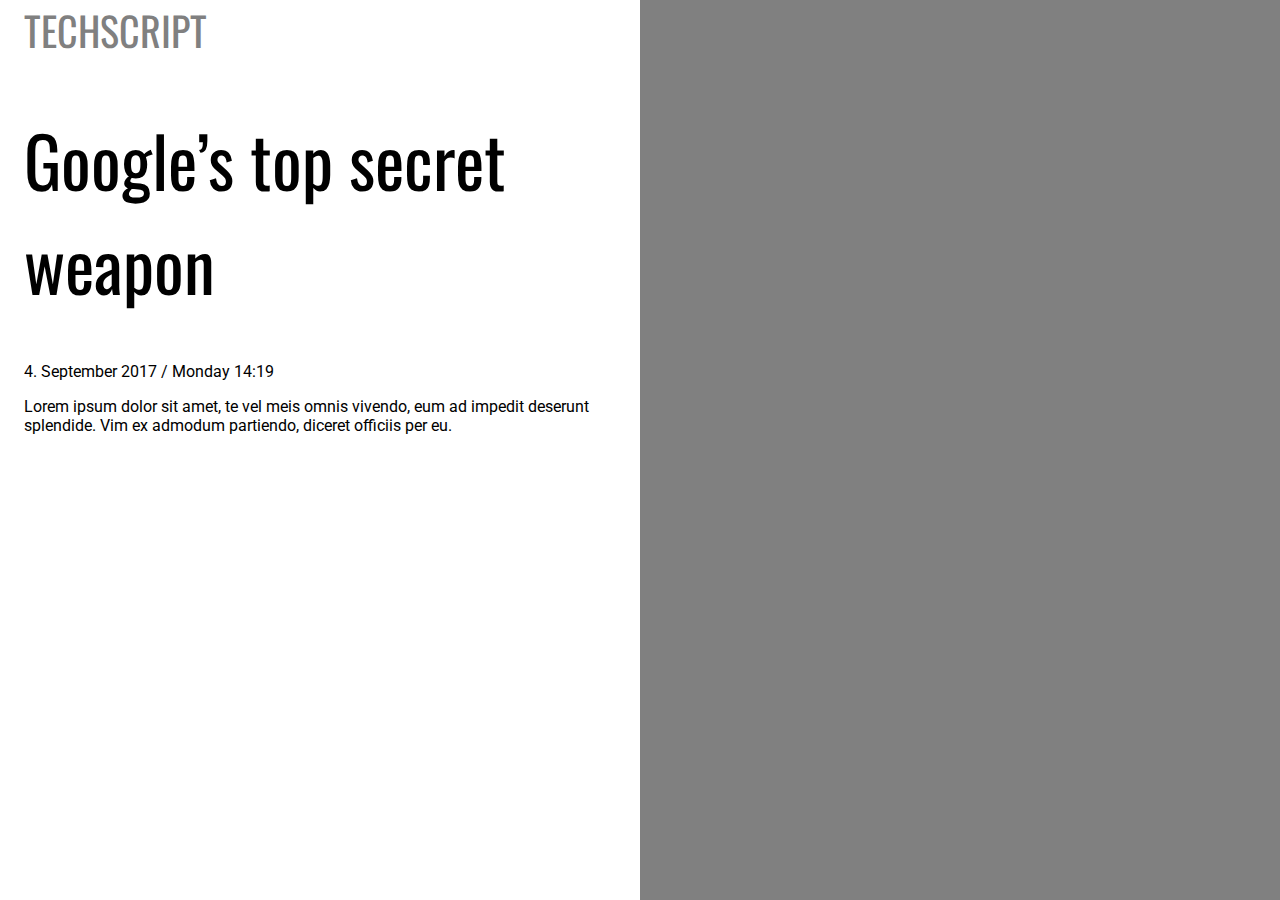
==== article.html @ a9388d14 "Upload" ====
<html>
  <head>
    <title>Techscript</title>
    <link rel="stylesheet" href="normalize.css"/>
    <link rel="stylesheet" href="article.css"/>
    <link href="https://fonts.googleapis.com/css?family=Oswald:400,600|Roboto:300,400,500" rel="stylesheet"/>
  </head>
  <body></body>
  <div class="wrapper_main">
    <div class="article_layout"> 
      <div class="title">TECHSCRIPT</div>
      <h1>Google’s top secret weapon</h1>
      <p class="article_description">4. September 2017 / Monday 14:19</p>
      <p class="article_text">Lorem ipsum dolor sit amet, te vel meis omnis vivendo, eum ad impedit deserunt splendide. Vim ex admodum partiendo, diceret officiis per eu.  </p>
    </div>
    <div class="column2 box">
      <div class="photo_box"></div>
    </div>
  </div>
</html>
---- article.css ----
* {
  -webkit-box-sizing: border-box;
  box-sizing: border-box;
  overflow: hidden; }

.wrapper_main {
  width: 100vw;
  height: 100vh;
  background-color: #c1c1d8;
  display: -webkit-box;
  display: -webkit-flex;
  display: -ms-flexbox;
  display: flex;
  -webkit-flex-wrap: wrap;
  -ms-flex-wrap: wrap;
  flex-wrap: wrap; }

.article_layout {
  width: 50vw;
  height: 100vh;
  background-color: white;
  padding-left: 24px; }

.photo_box {
  width: 50vw;
  height: 100vh;
  background-color: gray; }

/*FONT AND COLOR*/
.title {
  color: gray;
  font-family: 'Oswald', sans-serif;
  font-size: 40px;
  font-weight: 400; }

h1 {
  font-family: 'Oswald', sans-serif;
  font-size: 70px;
  font-weight: 400; }

p {
  font-family: 'Roboto', sans-serif; }
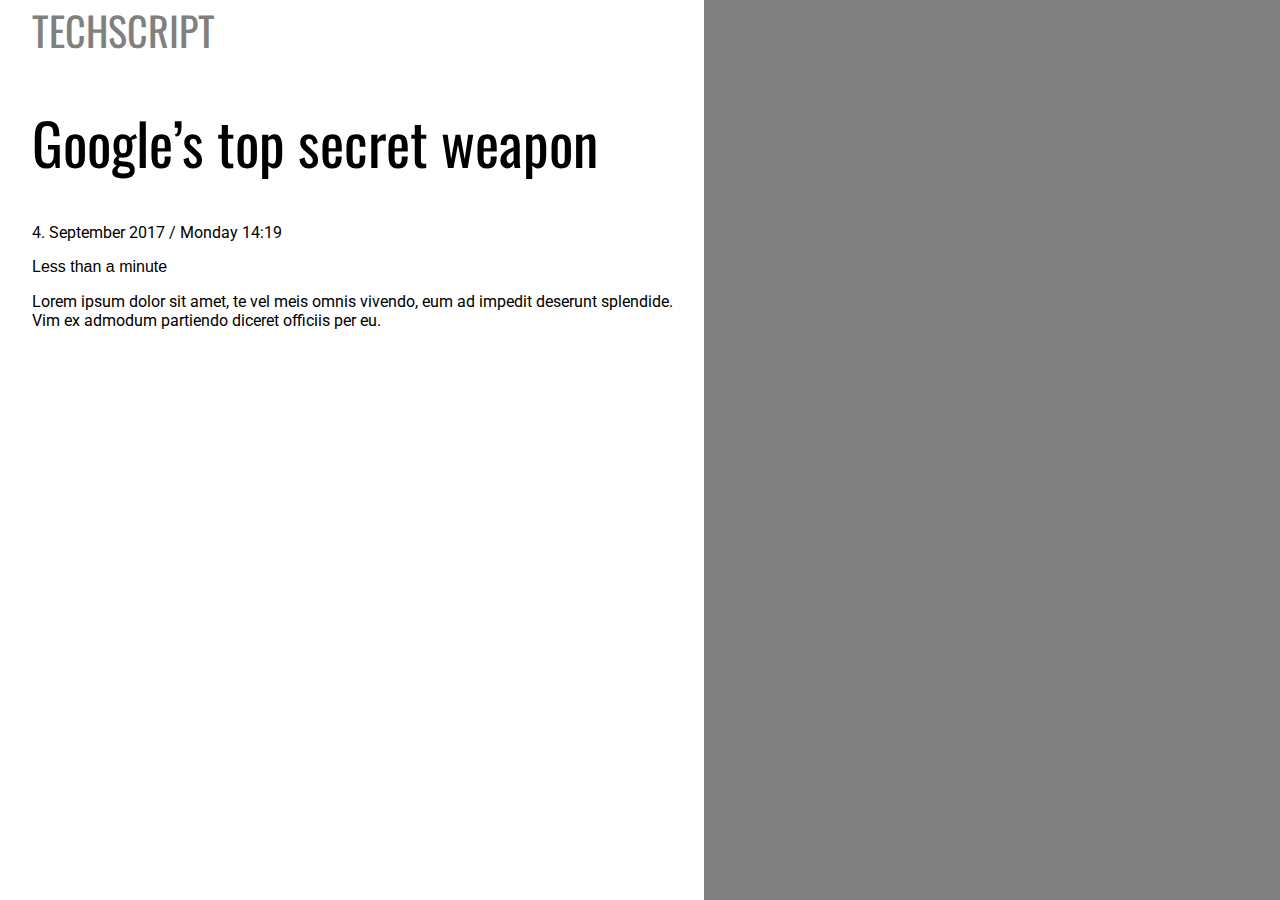
==== commit e4004382: "Reading time jQuery" ====
--- a/article.html
+++ b/article.html
@@ -1,21 +1,33 @@
+<html>
 
-<html>
-  <head>
+<head>
     <title>Techscript</title>
-    <link rel="stylesheet" href="normalize.css"/>
-    <link rel="stylesheet" href="article.css"/>
-    <link href="https://fonts.googleapis.com/css?family=Oswald:400,600|Roboto:300,400,500" rel="stylesheet"/>
-  </head>
-  <body></body>
-  <div class="wrapper_main">
-    <div class="article_layout"> 
-      <div class="title">TECHSCRIPT</div>
-      <h1>Google’s top secret weapon</h1>
-      <p class="article_description">4. September 2017 / Monday 14:19</p>
-      <p class="article_text">Lorem ipsum dolor sit amet, te vel meis omnis vivendo, eum ad impedit deserunt splendide. Vim ex admodum partiendo, diceret officiis per eu.  </p>
+    <link rel="stylesheet" href="normalize.css" />
+    <link rel="stylesheet" href="article.css" />
+    <link href="https://fonts.googleapis.com/css?family=Oswald:400,600|Roboto:300,400,500" rel="stylesheet" />
+</head>
+
+<body>
+    <div class="wrapper_main">
+        <div class="article_layout">
+            <div class="title">TECHSCRIPT</div>
+            <article>
+                <h1>Google’s top secret weapon</h1>
+                <p class="article_description">4. September 2017 / Monday 14:19</p>
+                <div class="eta">tid</div>
+                <p class="article_text content">Lorem ipsum dolor sit amet, te vel meis omnis vivendo, eum ad impedit deserunt splendide. Vim ex admodum partiendo diceret officiis per eu. </p>
+            </article>
+        </div>
+        <div class="column2 box">
+            <div class="photo_box"></div>
+        </div>
+
     </div>
-    <div class="column2 box">
-      <div class="photo_box"></div>
-    </div>
-  </div>
-</html>+
+    <script src="https://ajax.googleapis.com/ajax/libs/jquery/2.2.4/jquery.min.js"></script>
+    <script src="js/plugins/readingTime.js"></script>
+    <script src="js/script.js"></script>
+
+</body>
+
+</html>
--- a/article.css
+++ b/article.css
@@ -16,13 +16,13 @@
   flex-wrap: wrap; }
 
 .article_layout {
-  width: 50vw;
+  width: 55vw;
   height: 100vh;
   background-color: white;
-  padding-left: 24px; }
+  padding-left: 32px; }
 
 .photo_box {
-  width: 50vw;
+  width: 45vw;
   height: 100vh;
   background-color: gray; }
 
@@ -35,7 +35,7 @@
 
 h1 {
   font-family: 'Oswald', sans-serif;
-  font-size: 70px;
+  font-size: 4.5vw;
   font-weight: 400; }
 
 p {
